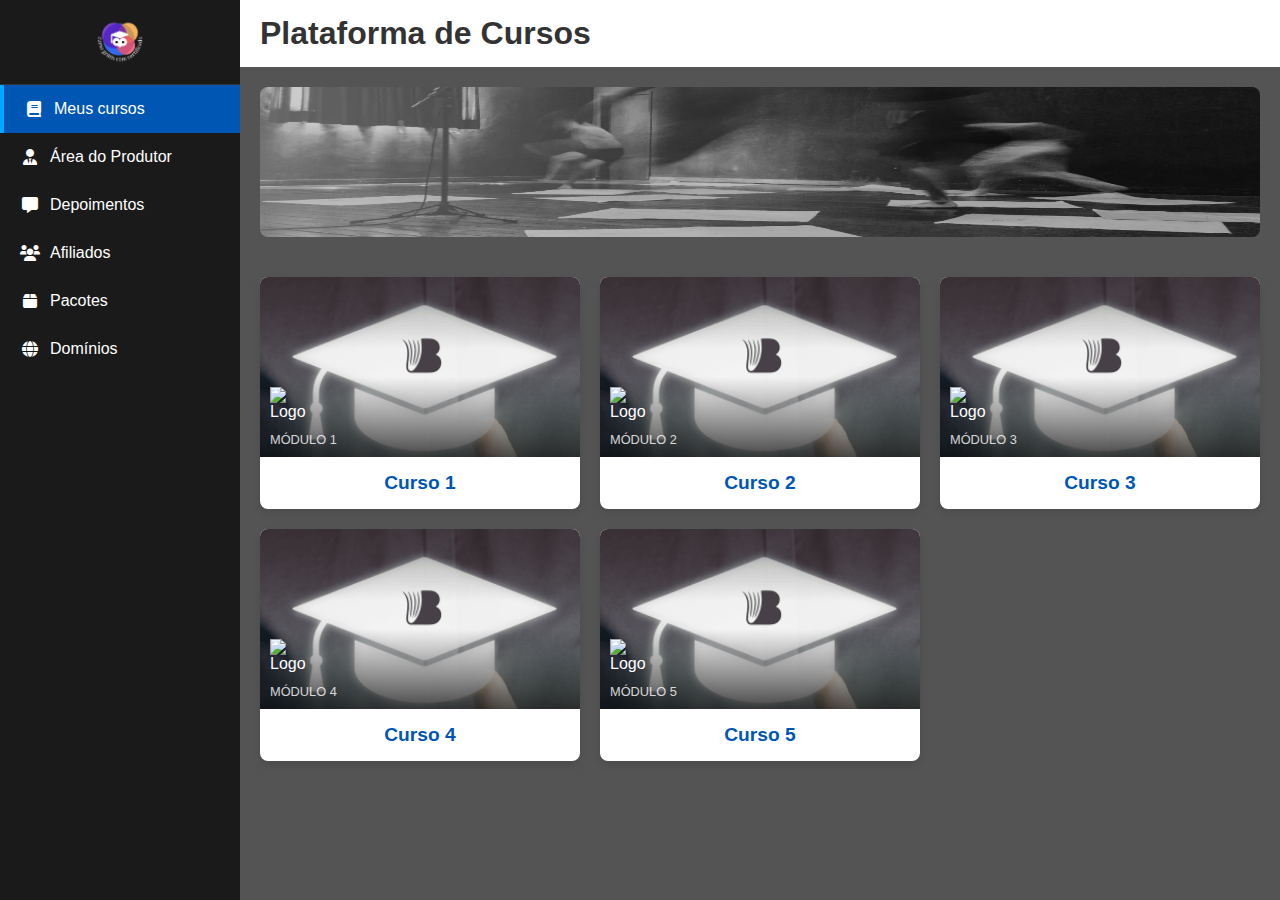
==== index.html @ 29ea35bf "first commit" ====
<!DOCTYPE html>
<html lang="pt-br">
<head>
    <meta charset="UTF-8">
    <meta name="viewport" content="width=device-width, initial-scale=1.0">
    <title>Plataforma de Cursos</title>
    <link rel="stylesheet" href="styles.css">
    <link rel="stylesheet" href="https://cdnjs.cloudflare.com/ajax/libs/font-awesome/6.0.0-beta3/css/all.min.css">
</head>
<body>
    <div class="container">
        <!-- Sidebar -->
        <aside class="sidebar">
            <div class="logo-container">
                <img src="./assets/logo.png" alt="logo" class="logo">
            </div>
            <nav class="sidebar-nav">
                <ul>
                    <li class="active"><i class="fas fa-book"></i> Meus cursos</li>
                    <li><i class="fas fa-user-tie"></i> Área do Produtor</li>
                    <li><i class="fas fa-comment-alt"></i> Depoimentos</li>
                    <li><i class="fas fa-users"></i> Afiliados</li>
                    <li><i class="fas fa-box"></i> Pacotes</li>
                    <li><i class="fas fa-globe"></i> Domínios</li>
                </ul>
            </nav>
        </aside>

        <!-- Main Content -->
        <main class="main-content">
            <header class="main-header">
                <div class="header-left">
                    <button class="toggle-sidebar" id="toggleSidebar">
                        <i class="fas fa-bars"></i>
                    </button>
                    <h1>Plataforma de Cursos</h1>
                </div>
                
            </header>

            <!-- Banner -->
            <div class="banner">
                <div class="banner-content">
                    <img src="./assets/capa.png" alt="Pix My Dollar" class="banner-img">
                </div>
            </div>

            <!-- Courses Section -->
            <section class="courses-section">
                <div class="courses-container">
                    <!-- Course 1 -->
                    <a href="curso.html?id=modulo1" class="course-card-link">
                        <div class="course-card">
                            <div class="course-image">
                                <img src="./assets/capaTest.png" alt="Boas Vindas">
                                <div class="course-overlay">
                                    <div class="course-logo">
                                        <img src="logo-small.png" alt="Logo">
                                    </div>
                                    <div class="course-module">MÓDULO 1</div>
                                </div>
                            </div>
                            <div class="course-title">Curso 1</div>
                        </div>
                    </a>

                    <!-- Course 2 -->
                    <a href="curso.html?id=modulo2" class="course-card-link">
                        <div class="course-card">
                            <div class="course-image">
                                <img src="./assets/capaTest.png" alt="Mentalidade de Sucesso">
                                <div class="course-overlay">
                                    <div class="course-logo">
                                        <img src="logo-small.png" alt="Logo">
                                    </div>
                                    <div class="course-module">MÓDULO 2</div>
                                </div>
                            </div>
                            <div class="course-title">Curso 2</div>
                        </div>
                    </a>

                    <!-- Course 3 -->
                    <a href="curso.html?id=modulo3" class="course-card-link">
                        <div class="course-card">
                            <div class="course-image">
                                <img src="./assets/capaTest.png" alt="Sites de Avaliações">
                                <div class="course-overlay">
                                    <div class="course-logo">
                                        <img src="logo-small.png" alt="Logo">
                                    </div>
                                    <div class="course-module">MÓDULO 3</div>
                                </div>
                            </div>
                            <div class="course-title">Curso 3</div>
                        </div>
                    </a>

                    <!-- Course 4 -->
                    <a href="curso.html?id=modulo4" class="course-card-link">
                        <div class="course-card">
                            <div class="course-image">
                                <img src="./assets/capaTest.png" alt="Cashback">
                                <div class="course-overlay">
                                    <div class="course-logo">
                                        <img src="logo-small.png" alt="Logo">
                                    </div>
                                    <div class="course-module">MÓDULO 4</div>
                                </div>
                            </div>
                            <div class="course-title">Curso 4</div>
                        </div>
                    </a>

                    <!-- Course 5 -->
                    <a href="curso.html?id=modulo5" class="course-card-link">
                        <div class="course-card">
                            <div class="course-image">
                                <img src="./assets/capaTest.png" alt="Afiliação">
                                <div class="course-overlay">
                                    <div class="course-logo">
                                        <img src="logo-small.png" alt="Logo">
                                    </div>
                                    <div class="course-module">MÓDULO 5</div>
                                </div>
                            </div>
                            <div class="course-title">Curso 5</div>
                        </div>
                    </a>
                </div>
            </section>
        </main>
    </div>

    <script src="index.js"></script>
</body>
</html>
---- styles.css ----
/* Reset and Base Styles */
* {
    margin: 0;
    padding: 0;
    box-sizing: border-box;
    font-family: 'Segoe UI', Tahoma, Geneva, Verdana, sans-serif;
}

body {
    background-color: #555454;
    color: #333;
}

.container {
    display: flex;
    min-height: 100vh;

}

/* Sidebar Styles */
.sidebar {
    width: 240px;
    background-color: #1a1a1a;
    color: #fff;
    transition: all 0.3s ease;
    position: fixed;
    height: 100vh;
    z-index: 100;
}

.logo-container {
    padding: 15px;
    text-align: center;
    border-bottom: 1px solid #333;
}

.logo {
    max-width: 50px;
    height: auto;
}

.sidebar-nav ul {
    list-style: none;
    padding: 0;
}

.sidebar-nav li {
    padding: 15px 20px;
    display: flex;
    align-items: center;
    cursor: pointer;
    transition: background-color 0.2s;
}

.sidebar-nav li:hover {
    background-color: #333;
}

.sidebar-nav li.active {
    background-color: #0056b3;
    border-left: 4px solid #00a8ff;
}

.sidebar-nav li i {
    margin-right: 10px;
    width: 20px;
    text-align: center;
}

/* Main Content Styles */
.main-content {
    flex: 1;
    margin-left: 240px;
    transition: margin-left 0.3s ease;
    display: flex;
    flex-direction: column;
    min-height: 100vh;
}

.main-header {
    background-color: #fff;
    padding: 15px 20px;
    display: flex;
    justify-content: space-between;
    align-items: center;
    box-shadow: 0 2px 5px rgba(0, 0, 0, 0.1);
}

.header-left {
    display: flex;
    align-items: center;
}

.toggle-sidebar {
    background: none;
    border: none;
    font-size: 1.2rem;
    cursor: pointer;
    margin-right: 15px;
    display: none;
}

.back-to-courses {
    display: flex;
    align-items: center;
    color: #0056b3;
    text-decoration: none;
    margin-right: 20px;
    font-weight: 500;
}

.back-to-courses i {
    margin-right: 5px;
}

.header-right {
    display: flex;
    align-items: center;
}

.profile-img {
    width: 40px;
    height: 40px;
    border-radius: 50%;
    object-fit: cover;
}

/* Banner Styles */
.banner {
    padding: 20px;
    background-color: #555454;
}

.banner-content {
    max-width: 100%;
    overflow: hidden;
    border-radius: 8px;
}

.banner-img {
    width: 100%;
    height: 150px;
    display: block;
}

/* Courses Section Styles */
.courses-section {
    padding: 20px;
}

.courses-container {
    display: grid;
    grid-template-columns: repeat(auto-fill, minmax(250px, 1fr));
    gap: 20px;
}

.course-card-link {
    text-decoration: none;
    color: inherit;
}

.course-card {
    background-color: #fff;
    border-radius: 8px;
    overflow: hidden;
    box-shadow: 0 4px 8px rgba(0, 0, 0, 0.1);
    transition: transform 0.3s, box-shadow 0.3s;
    cursor: pointer;
}

.course-card:hover {
    transform: translateY(-5px);
    box-shadow: 0 6px 12px rgba(0, 0, 0, 0.15);
}

.course-image {
    position: relative;
    height: 180px;
    overflow: hidden;
}

.course-image img {
    width: 100%;
    height: 100%;
    object-fit: cover;
}

.course-overlay {
    position: absolute;
    bottom: 0;
    left: 0;
    width: 100%;
    padding: 10px;
    background: linear-gradient(transparent, rgba(0, 0, 0, 0.7));
    color: white;
}

.course-logo {
    width: 40px;
    height: 40px;
    margin-bottom: 5px;
}

.course-logo img {
    width: 100%;
    height: 100%;
    object-fit: contain;
}

.course-module {
    font-size: 0.8rem;
    opacity: 0.8;
}

.course-title {
    padding: 15px;
    font-weight: bold;
    text-align: center;
    color: #0056b3;
    font-size: 1.2rem;
}

/* Course Content Styles */
.course-content {
    padding: 20px;
    flex: 1;
    display: flex;
    flex-direction: column;
}

/* New layout for course content */
.course-layout {
    display: flex;
    gap: 20px;
    margin-bottom: 30px;
    flex: 1;
}

.video-section {
    flex: 1;
    min-width: 0; /* Prevents flex item from overflowing */
}

.lessons-section {
    width: 350px;
    min-width: 350px;
    display: flex;
    flex-direction: column;
}

.lessons-section h2 {
    margin-bottom: 15px;
    color: #0056b3;
}

.video-container {
    width: 100%;
    background-color: #000;
    border-radius: 8px;
    overflow: hidden;
}

.video-player {
    position: relative;
    width: 100%;
    padding-top: 56.25%; /* 16:9 Aspect Ratio */
}

#videoPlayer {
    position: absolute;
    top: 0;
    left: 0;
    width: 100%;
    height: 100%;
}

.video-placeholder {
    position: absolute;
    top: 0;
    left: 0;
    width: 100%;
    height: 100%;
    display: flex;
    flex-direction: column;
    justify-content: center;
    align-items: center;
    color: white;
    background-color: #1a1a1a;
}

.video-placeholder i {
    font-size: 4rem;
    margin-bottom: 10px;
}

.video-info {
    padding: 15px;
    background-color: #1a1a1a;
    color: white;
}

.video-actions {
    margin-top: 10px;
    display: flex;
    align-items: center;
}

.btn-like, .btn-dislike {
    background: none;
    border: none;
    color: white;
    font-size: 1.2rem;
    margin-right: 15px;
    cursor: pointer;
}

.btn-complete {
    margin-left: auto;
    background-color: #0056b3;
    color: white;
    border: none;
    padding: 8px 15px;
    border-radius: 4px;
    cursor: pointer;
}

.lessons-container {
    background-color: #fff;
    border-radius: 8px;
    box-shadow: 0 2px 5px rgba(0, 0, 0, 0.1);
    overflow: hidden;
    flex: 1; /* Faz ocupar todo o espaço disponível */
    display: flex;
    flex-direction: column;
}

.lessons-list {
    width: 100%;
    overflow-y: auto;
    flex: 1;
    /* Esconde a barra de rolagem mas mantém a funcionalidade */
    scrollbar-width: none; /* Firefox */
    -ms-overflow-style: none; /* IE and Edge */
}

/* Esconde a barra de rolagem para Chrome, Safari e Opera */
.lessons-list::-webkit-scrollbar {
    display: none;
}

.loading-lessons {
    padding: 20px;
    text-align: center;
    color: #666;
}

.lesson-item {
    display: flex;
    align-items: center;
    padding: 15px;
    border-bottom: 1px solid #ddd;
    cursor: pointer;
    transition: background-color 0.2s;
}

.lesson-item:hover {
    background-color: #e9e9e9;
}

.lesson-item.active {
    background-color: #e3f2fd;
}

.lesson-status {
    width: 20px;
    height: 20px;
    border-radius: 50%;
    margin-right: 15px;
    display: flex;
    justify-content: center;
    align-items: center;
}

.lesson-status.completed {
    background-color: #4caf50;
    color: white;
}

.lesson-status.not-completed {
    border: 2px solid #ccc;
}

.lesson-info {
    flex: 1;
}

.lesson-title {
    font-weight: 500;
    margin-bottom: 5px;
}

.lesson-meta {
    display: flex;
    align-items: center;
    font-size: 0.8rem;
    color: #666;
}

.lesson-meta i {
    margin-right: 5px;
}

.lesson-duration {
    margin-left: 15px;
}

/* Course Navigation */
.course-navigation {
    display: flex;
    justify-content: space-between;
    margin-top: 30px;
}

.nav-button {
    display: flex;
    align-items: center;
    text-decoration: none;
    color: #0056b3;
    padding: 10px 15px;
    border-radius: 4px;
    background-color: #fff;
    box-shadow: 0 2px 5px rgba(0, 0, 0, 0.1);
    transition: all 0.2s;
}

.nav-button:hover {
    background-color: #f0f0f0;
}

.nav-button i {
    font-size: 1.2rem;
}

.nav-content {
    display: flex;
    flex-direction: column;
    margin: 0 10px;
}

.nav-content span {
    font-size: 0.8rem;
    opacity: 0.7;
}

.prev-course i {
    margin-right: 5px;
}

.next-course i {
    margin-left: 5px;
}

/* Responsive Styles */
@media (max-width: 992px) {
    .sidebar {
        width: 70px;
    }
    
    .sidebar .logo-container {
        padding: 10px;
    }
    
    .sidebar-nav li span {
        display: none;
    }
    
    .main-content {
        margin-left: 70px;
    }
    
    .course-layout {
        gap: 15px;
    }
    
    .lessons-section {
        width: 300px;
        min-width: 300px;
    }
}

@media (max-width: 768px) {
    .sidebar {
        transform: translateX(-100%);
        width: 240px;
    }
    
    .sidebar.active {
        transform: translateX(0);
    }
    
    .sidebar-nav li span {
        display: inline;
    }
    
    .main-content {
        margin-left: 0;
    }
    
    .toggle-sidebar {
        display: block;
    }
    
    .courses-container {
        grid-template-columns: repeat(auto-fill, minmax(200px, 1fr));
    }
    
    /* Stack video and lessons vertically on mobile */
    .course-layout {
        flex-direction: column;
    }
    
    .lessons-section {
        width: 100%;
        min-width: 100%;
    }
    
    .course-navigation {
        flex-direction: column;
        gap: 10px;
    }
    
    .nav-button {
        width: 100%;
    }
}

@media (max-width: 576px) {
    .courses-container {
        grid-template-columns: 1fr;
    }
    
    .main-header h1 {
        font-size: 1.2rem;
    }
    
    .back-to-courses {
        font-size: 0.9rem;
    }
    
    .video-info h3 {
        font-size: 1.1rem;
    }
    
    .btn-complete {
        font-size: 0.8rem;
        padding: 6px 10px;
    }
}
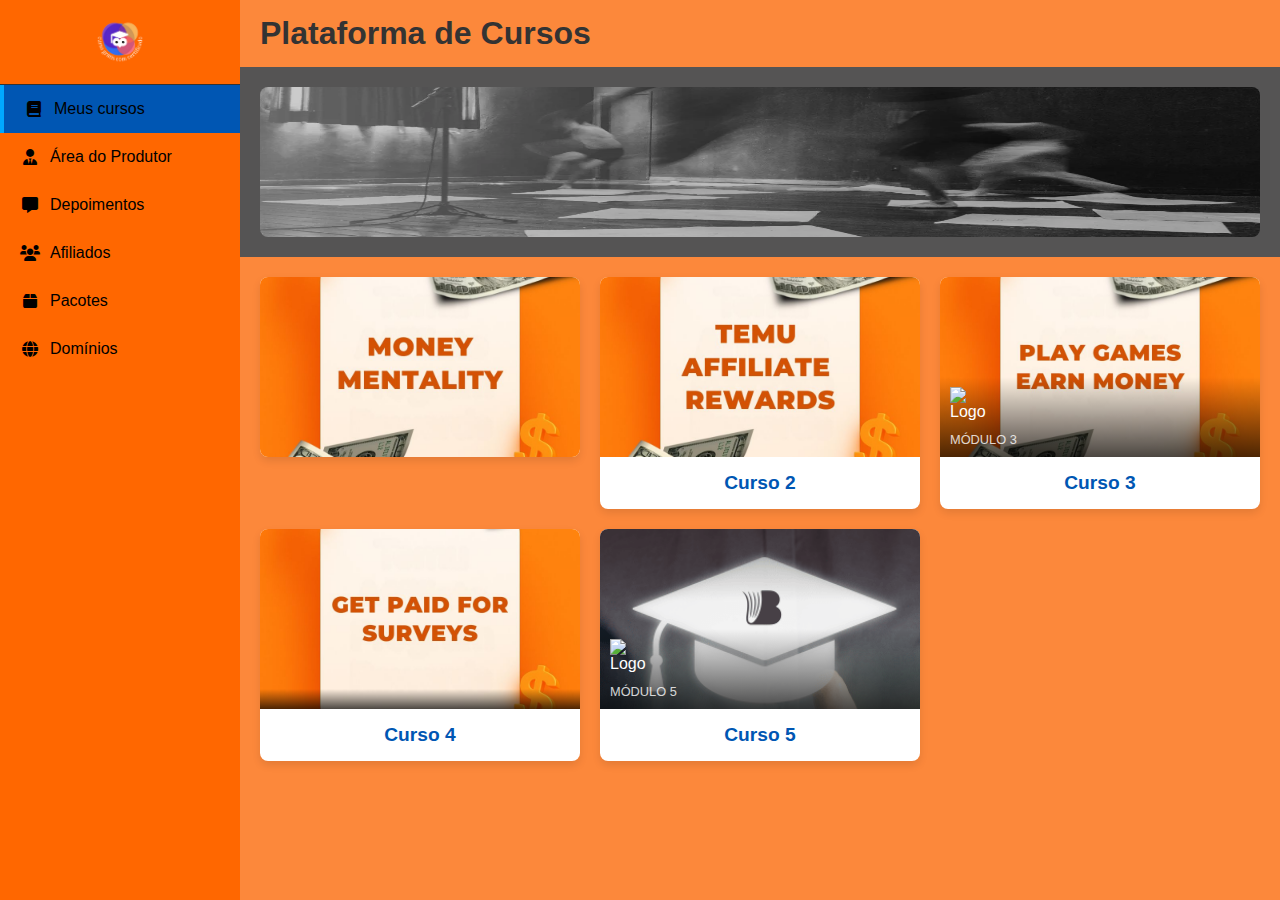
==== commit 0fc297ec: "first commit" ====
--- a/index.html
+++ b/index.html
@@ -52,15 +52,10 @@
                     <a href="curso.html?id=modulo1" class="course-card-link">
                         <div class="course-card">
                             <div class="course-image">
-                                <img src="./assets/capaTest.png" alt="Boas Vindas">
-                                <div class="course-overlay">
-                                    <div class="course-logo">
-                                        <img src="logo-small.png" alt="Logo">
-                                    </div>
-                                    <div class="course-module">MÓDULO 1</div>
-                                </div>
+                                <img src="./assets/money_mentality.jpg" alt="Boas Vindas">
+                                
                             </div>
-                            <div class="course-title">Curso 1</div>
+                            
                         </div>
                     </a>
 
@@ -68,13 +63,8 @@
                     <a href="curso.html?id=modulo2" class="course-card-link">
                         <div class="course-card">
                             <div class="course-image">
-                                <img src="./assets/capaTest.png" alt="Mentalidade de Sucesso">
-                                <div class="course-overlay">
-                                    <div class="course-logo">
-                                        <img src="logo-small.png" alt="Logo">
-                                    </div>
-                                    <div class="course-module">MÓDULO 2</div>
-                                </div>
+                                <img src="./assets/affiliate.jpg" alt="Mentalidade de Sucesso">
+                                
                             </div>
                             <div class="course-title">Curso 2</div>
                         </div>
@@ -84,7 +74,7 @@
                     <a href="curso.html?id=modulo3" class="course-card-link">
                         <div class="course-card">
                             <div class="course-image">
-                                <img src="./assets/capaTest.png" alt="Sites de Avaliações">
+                                <img src="./assets/PLAY_GAMES.jpg" alt="Sites de Avaliações">
                                 <div class="course-overlay">
                                     <div class="course-logo">
                                         <img src="logo-small.png" alt="Logo">
@@ -100,12 +90,10 @@
                     <a href="curso.html?id=modulo4" class="course-card-link">
                         <div class="course-card">
                             <div class="course-image">
-                                <img src="./assets/capaTest.png" alt="Cashback">
+                                <img src="./assets/GET_PAID.jpg" alt="Cashback">
                                 <div class="course-overlay">
-                                    <div class="course-logo">
-                                        <img src="logo-small.png" alt="Logo">
-                                    </div>
-                                    <div class="course-module">MÓDULO 4</div>
+                                    
+                                    
                                 </div>
                             </div>
                             <div class="course-title">Curso 4</div>
--- a/styles.css
+++ b/styles.css
@@ -7,7 +7,7 @@
 }
 
 body {
-    background-color: #555454;
+    background-color: #fc883b;
     color: #333;
 }
 
@@ -20,8 +20,8 @@
 /* Sidebar Styles */
 .sidebar {
     width: 240px;
-    background-color: #1a1a1a;
-    color: #fff;
+    background-color: #FF6700;
+    color: black;
     transition: all 0.3s ease;
     position: fixed;
     height: 100vh;
@@ -78,7 +78,7 @@
 }
 
 .main-header {
-    background-color: #fff;
+    background-color: #fc883b;
     padding: 15px 20px;
     display: flex;
     justify-content: space-between;
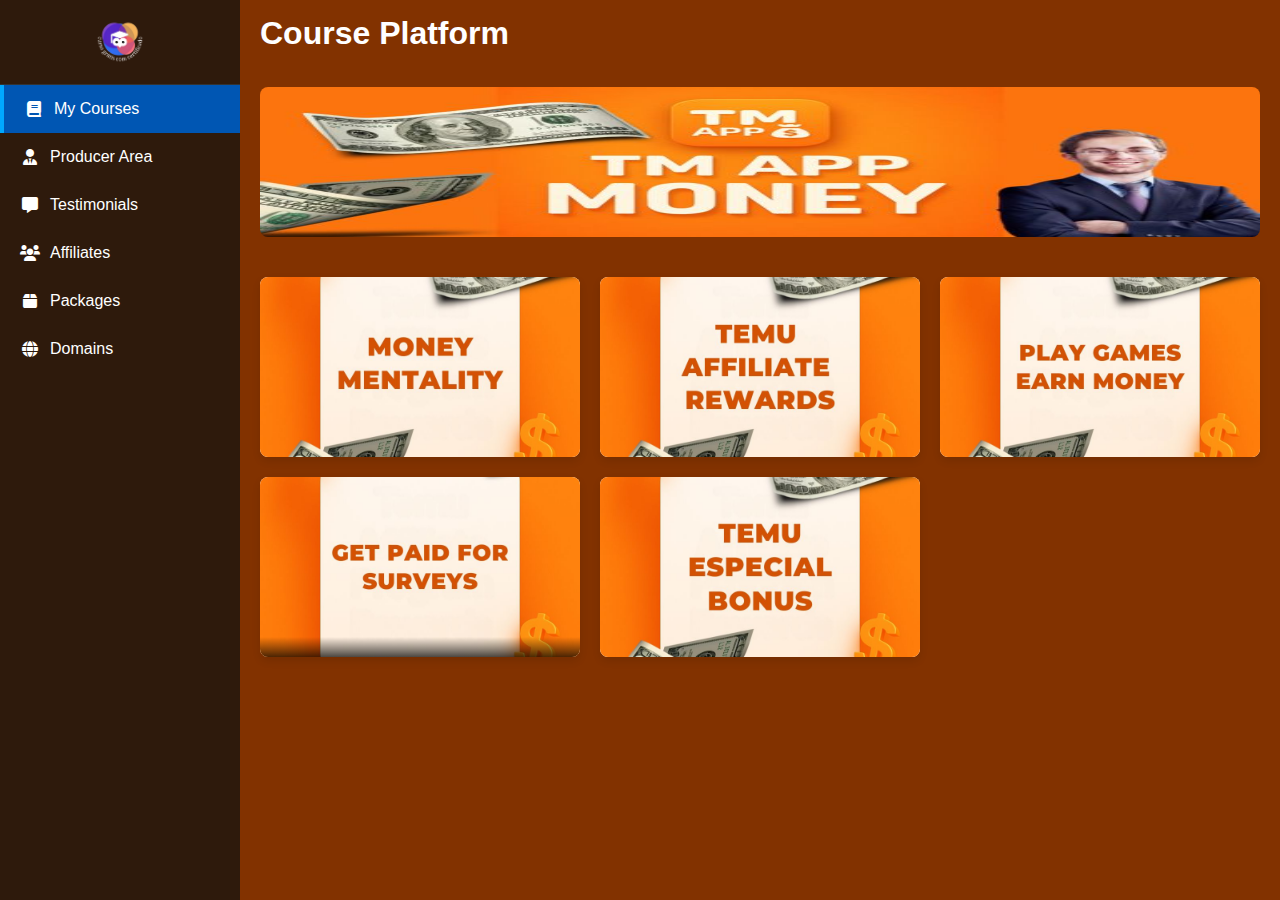
==== commit 1d2dfb2d: "first fff" ====
--- a/index.html
+++ b/index.html
@@ -1,9 +1,9 @@
 <!DOCTYPE html>
-<html lang="pt-br">
+<html lang="en">
 <head>
     <meta charset="UTF-8">
     <meta name="viewport" content="width=device-width, initial-scale=1.0">
-    <title>Plataforma de Cursos</title>
+    <title>Course Platform</title>
     <link rel="stylesheet" href="styles.css">
     <link rel="stylesheet" href="https://cdnjs.cloudflare.com/ajax/libs/font-awesome/6.0.0-beta3/css/all.min.css">
 </head>
@@ -16,12 +16,12 @@
             </div>
             <nav class="sidebar-nav">
                 <ul>
-                    <li class="active"><i class="fas fa-book"></i> Meus cursos</li>
-                    <li><i class="fas fa-user-tie"></i> Área do Produtor</li>
-                    <li><i class="fas fa-comment-alt"></i> Depoimentos</li>
-                    <li><i class="fas fa-users"></i> Afiliados</li>
-                    <li><i class="fas fa-box"></i> Pacotes</li>
-                    <li><i class="fas fa-globe"></i> Domínios</li>
+                    <li class="active"><i class="fas fa-book"></i> My Courses</li>
+                    <li><i class="fas fa-user-tie"></i> Producer Area</li>
+                    <li><i class="fas fa-comment-alt"></i> Testimonials</li>
+                    <li><i class="fas fa-users"></i> Affiliates</li>
+                    <li><i class="fas fa-box"></i> Packages</li>
+                    <li><i class="fas fa-globe"></i> Domains</li>
                 </ul>
             </nav>
         </aside>
@@ -33,7 +33,7 @@
                     <button class="toggle-sidebar" id="toggleSidebar">
                         <i class="fas fa-bars"></i>
                     </button>
-                    <h1>Plataforma de Cursos</h1>
+                    <h1>Course Platform</h1>
                 </div>
                 
             </header>
@@ -41,7 +41,7 @@
             <!-- Banner -->
             <div class="banner">
                 <div class="banner-content">
-                    <img src="./assets/capa.png" alt="Pix My Dollar" class="banner-img">
+                    <img src="./assets/banner.jpg" alt="Pix My Dollar" class="banner-img">
                 </div>
             </div>
 
@@ -52,7 +52,7 @@
                     <a href="curso.html?id=modulo1" class="course-card-link">
                         <div class="course-card">
                             <div class="course-image">
-                                <img src="./assets/money_mentality.jpg" alt="Boas Vindas">
+                                <img src="./assets/money_mentality.jpg" alt="Welcome">
                                 
                             </div>
                             
@@ -63,10 +63,10 @@
                     <a href="curso.html?id=modulo2" class="course-card-link">
                         <div class="course-card">
                             <div class="course-image">
-                                <img src="./assets/affiliate.jpg" alt="Mentalidade de Sucesso">
+                                <img src="./assets/affiliate.jpg" alt="Success Mindset">
                                 
                             </div>
-                            <div class="course-title">Curso 2</div>
+                            
                         </div>
                     </a>
 
@@ -74,15 +74,10 @@
                     <a href="curso.html?id=modulo3" class="course-card-link">
                         <div class="course-card">
                             <div class="course-image">
-                                <img src="./assets/PLAY_GAMES.jpg" alt="Sites de Avaliações">
-                                <div class="course-overlay">
-                                    <div class="course-logo">
-                                        <img src="logo-small.png" alt="Logo">
-                                    </div>
-                                    <div class="course-module">MÓDULO 3</div>
-                                </div>
+                                <img src="./assets/PLAY_GAMES.jpg" alt="Review Sites">
+                                
                             </div>
-                            <div class="course-title">Curso 3</div>
+                            
                         </div>
                     </a>
 
@@ -96,7 +91,7 @@
                                     
                                 </div>
                             </div>
-                            <div class="course-title">Curso 4</div>
+                            
                         </div>
                     </a>
 
@@ -104,15 +99,10 @@
                     <a href="curso.html?id=modulo5" class="course-card-link">
                         <div class="course-card">
                             <div class="course-image">
-                                <img src="./assets/capaTest.png" alt="Afiliação">
-                                <div class="course-overlay">
-                                    <div class="course-logo">
-                                        <img src="logo-small.png" alt="Logo">
-                                    </div>
-                                    <div class="course-module">MÓDULO 5</div>
-                                </div>
+                                <img src="./assets/bonus.jpg" alt="Affiliation">
+                                
                             </div>
-                            <div class="course-title">Curso 5</div>
+                            
                         </div>
                     </a>
                 </div>
--- a/styles.css
+++ b/styles.css
@@ -7,8 +7,8 @@
 }
 
 body {
-    background-color: #fc883b;
-    color: #333;
+    background-color: #823200;
+    color: white;
 }
 
 .container {
@@ -20,8 +20,8 @@
 /* Sidebar Styles */
 .sidebar {
     width: 240px;
-    background-color: #FF6700;
-    color: black;
+    background-color: #2e1a0c;
+    color: rgb(255, 255, 255);
     transition: all 0.3s ease;
     position: fixed;
     height: 100vh;
@@ -78,7 +78,7 @@
 }
 
 .main-header {
-    background-color: #fc883b;
+    background-color: #823200;
     padding: 15px 20px;
     display: flex;
     justify-content: space-between;
@@ -103,7 +103,7 @@
 .back-to-courses {
     display: flex;
     align-items: center;
-    color: #0056b3;
+    color: white;
     text-decoration: none;
     margin-right: 20px;
     font-weight: 500;
@@ -128,7 +128,7 @@
 /* Banner Styles */
 .banner {
     padding: 20px;
-    background-color: #555454;
+    background-color: #823200;
 }
 
 .banner-content {
@@ -250,7 +250,7 @@
 
 .lessons-section h2 {
     margin-bottom: 15px;
-    color: #0056b3;
+    color: white;
 }
 
 .video-container {
@@ -325,7 +325,7 @@
 }
 
 .lessons-container {
-    background-color: #fff;
+    background-color: #2E1A0C;
     border-radius: 8px;
     box-shadow: 0 2px 5px rgba(0, 0, 0, 0.1);
     overflow: hidden;
@@ -368,7 +368,7 @@
 }
 
 .lesson-item.active {
-    background-color: #e3f2fd;
+    background-color: #A3A380;
 }
 
 .lesson-status {
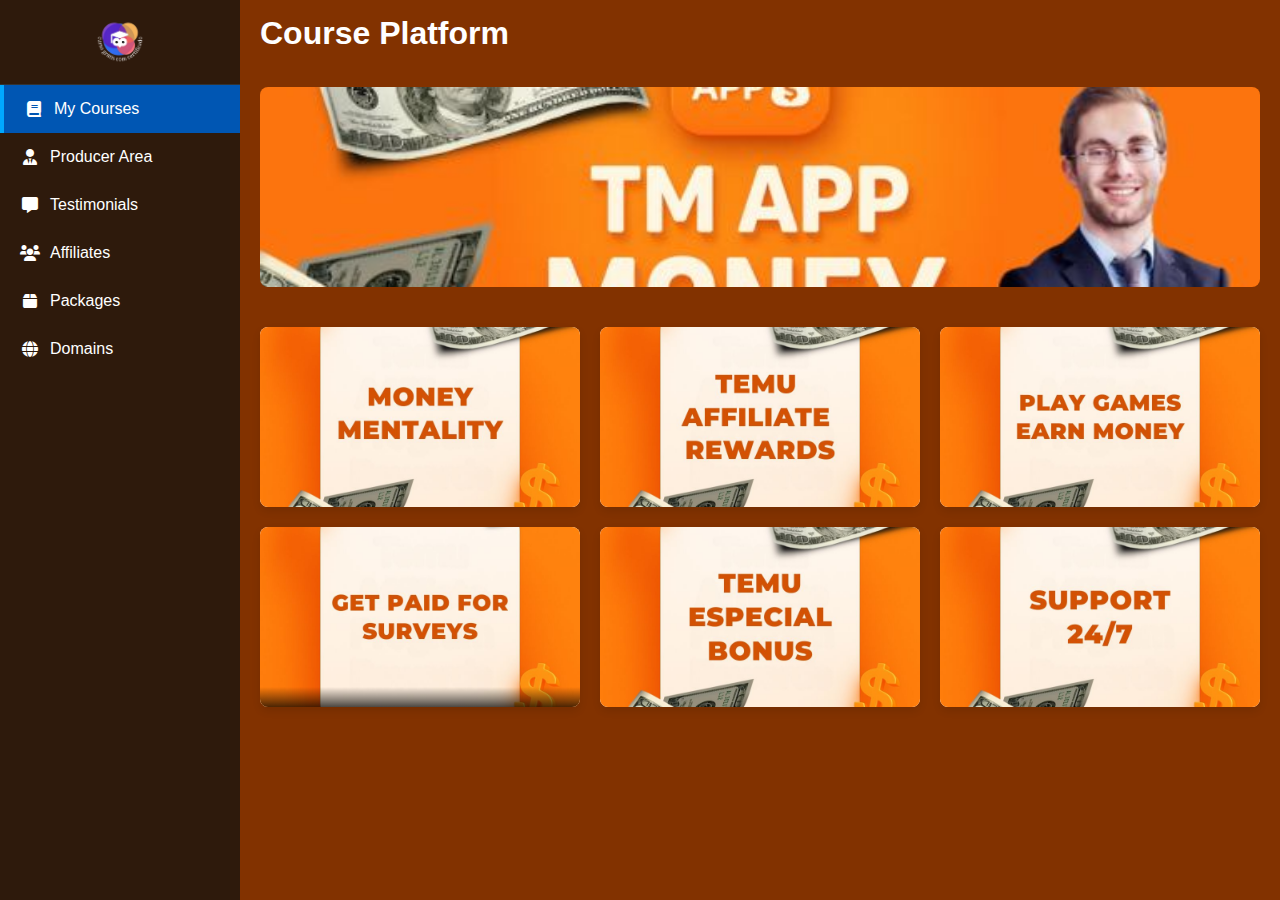
==== commit 5431947b: "first fff" ====
--- a/index.html
+++ b/index.html
@@ -105,6 +105,16 @@
                             
                         </div>
                     </a>
+                    <!-- Course 6 -->
+                    <a href="/support.html" class="course-card-link">
+                        <div class="course-card">
+                            <div class="course-image">
+                                <img src="./assets/suporte.jpg" alt="Affiliation">
+                                
+                            </div>
+                            
+                        </div>
+                    </a>
                 </div>
             </section>
         </main>
--- a/styles.css
+++ b/styles.css
@@ -3,22 +3,21 @@
     margin: 0;
     padding: 0;
     box-sizing: border-box;
-    font-family: 'Segoe UI', Tahoma, Geneva, Verdana, sans-serif;
-}
-
-body {
+    font-family: "Segoe UI", Tahoma, Geneva, Verdana, sans-serif;
+  }
+  
+  body {
     background-color: #823200;
     color: white;
-}
-
-.container {
+  }
+  
+  .container {
     display: flex;
     min-height: 100vh;
-
-}
-
-/* Sidebar Styles */
-.sidebar {
+  }
+  
+  /* Sidebar Styles */
+  .sidebar {
     width: 240px;
     background-color: #2e1a0c;
     color: rgb(255, 255, 255);
@@ -26,166 +25,167 @@
     position: fixed;
     height: 100vh;
     z-index: 100;
-}
-
-.logo-container {
+  }
+  
+  .logo-container {
     padding: 15px;
     text-align: center;
     border-bottom: 1px solid #333;
-}
-
-.logo {
+  }
+  
+  .logo {
     max-width: 50px;
     height: auto;
-}
-
-.sidebar-nav ul {
+  }
+  
+  .sidebar-nav ul {
     list-style: none;
     padding: 0;
-}
-
-.sidebar-nav li {
+  }
+  
+  .sidebar-nav li {
     padding: 15px 20px;
     display: flex;
     align-items: center;
     cursor: pointer;
     transition: background-color 0.2s;
-}
-
-.sidebar-nav li:hover {
+  }
+  
+  .sidebar-nav li:hover {
     background-color: #333;
-}
-
-.sidebar-nav li.active {
+  }
+  
+  .sidebar-nav li.active {
     background-color: #0056b3;
     border-left: 4px solid #00a8ff;
-}
-
-.sidebar-nav li i {
+  }
+  
+  .sidebar-nav li i {
     margin-right: 10px;
     width: 20px;
     text-align: center;
-}
-
-/* Main Content Styles */
-.main-content {
+  }
+  
+  /* Main Content Styles */
+  .main-content {
     flex: 1;
     margin-left: 240px;
     transition: margin-left 0.3s ease;
     display: flex;
     flex-direction: column;
     min-height: 100vh;
-}
-
-.main-header {
+  }
+  
+  .main-header {
     background-color: #823200;
     padding: 15px 20px;
     display: flex;
     justify-content: space-between;
     align-items: center;
     box-shadow: 0 2px 5px rgba(0, 0, 0, 0.1);
-}
-
-.header-left {
-    display: flex;
-    align-items: center;
-}
-
-.toggle-sidebar {
+  }
+  
+  .header-left {
+    display: flex;
+    align-items: center;
+  }
+  
+  .toggle-sidebar {
     background: none;
     border: none;
     font-size: 1.2rem;
     cursor: pointer;
     margin-right: 15px;
     display: none;
-}
-
-.back-to-courses {
+  }
+  
+  .back-to-courses {
     display: flex;
     align-items: center;
     color: white;
     text-decoration: none;
     margin-right: 20px;
     font-weight: 500;
-}
-
-.back-to-courses i {
+  }
+  
+  .back-to-courses i {
     margin-right: 5px;
-}
-
-.header-right {
-    display: flex;
-    align-items: center;
-}
-
-.profile-img {
+  }
+  
+  .header-right {
+    display: flex;
+    align-items: center;
+  }
+  
+  .profile-img {
     width: 40px;
     height: 40px;
     border-radius: 50%;
     object-fit: cover;
-}
-
-/* Banner Styles */
-.banner {
+  }
+  
+  /* Banner Styles */
+  .banner {
     padding: 20px;
     background-color: #823200;
-}
-
-.banner-content {
+  }
+  
+  .banner-content {
     max-width: 100%;
     overflow: hidden;
     border-radius: 8px;
-}
-
-.banner-img {
-    width: 100%;
-    height: 150px;
+  }
+  
+  .banner-img {
+    width: 100%;
+    height: 200px;
+    object-fit: cover;
     display: block;
-}
-
-/* Courses Section Styles */
-.courses-section {
+  }
+  
+  /* Courses Section Styles */
+  .courses-section {
     padding: 20px;
-}
-
-.courses-container {
+  }
+  
+  .courses-container {
     display: grid;
     grid-template-columns: repeat(auto-fill, minmax(250px, 1fr));
     gap: 20px;
-}
-
-.course-card-link {
+  }
+  
+  .course-card-link {
     text-decoration: none;
     color: inherit;
-}
-
-.course-card {
+  }
+  
+  .course-card {
     background-color: #fff;
     border-radius: 8px;
     overflow: hidden;
     box-shadow: 0 4px 8px rgba(0, 0, 0, 0.1);
     transition: transform 0.3s, box-shadow 0.3s;
     cursor: pointer;
-}
-
-.course-card:hover {
+  }
+  
+  .course-card:hover {
     transform: translateY(-5px);
     box-shadow: 0 6px 12px rgba(0, 0, 0, 0.15);
-}
-
-.course-image {
+  }
+  
+  .course-image {
     position: relative;
     height: 180px;
     overflow: hidden;
-}
-
-.course-image img {
+  }
+  
+  .course-image img {
     width: 100%;
     height: 100%;
     object-fit: cover;
-}
-
-.course-overlay {
+  }
+  
+  .course-overlay {
     position: absolute;
     bottom: 0;
     left: 0;
@@ -193,88 +193,88 @@
     padding: 10px;
     background: linear-gradient(transparent, rgba(0, 0, 0, 0.7));
     color: white;
-}
-
-.course-logo {
+  }
+  
+  .course-logo {
     width: 40px;
     height: 40px;
     margin-bottom: 5px;
-}
-
-.course-logo img {
+  }
+  
+  .course-logo img {
     width: 100%;
     height: 100%;
     object-fit: contain;
-}
-
-.course-module {
+  }
+  
+  .course-module {
     font-size: 0.8rem;
     opacity: 0.8;
-}
-
-.course-title {
+  }
+  
+  .course-title {
     padding: 15px;
     font-weight: bold;
     text-align: center;
     color: #0056b3;
     font-size: 1.2rem;
-}
-
-/* Course Content Styles */
-.course-content {
+  }
+  
+  /* Course Content Styles */
+  .course-content {
     padding: 20px;
     flex: 1;
     display: flex;
     flex-direction: column;
-}
-
-/* New layout for course content */
-.course-layout {
+  }
+  
+  /* New layout for course content */
+  .course-layout {
     display: flex;
     gap: 20px;
     margin-bottom: 30px;
     flex: 1;
-}
-
-.video-section {
+  }
+  
+  .video-section {
     flex: 1;
     min-width: 0; /* Prevents flex item from overflowing */
-}
-
-.lessons-section {
+  }
+  
+  .lessons-section {
     width: 350px;
     min-width: 350px;
     display: flex;
     flex-direction: column;
-}
-
-.lessons-section h2 {
+  }
+  
+  .lessons-section h2 {
     margin-bottom: 15px;
     color: white;
-}
-
-.video-container {
+  }
+  
+  .video-container {
     width: 100%;
     background-color: #000;
     border-radius: 8px;
     overflow: hidden;
-}
-
-.video-player {
+  }
+  
+  .video-player {
     position: relative;
     width: 100%;
     padding-top: 56.25%; /* 16:9 Aspect Ratio */
-}
-
-#videoPlayer {
+  }
+  
+  #videoPlayer {
     position: absolute;
     top: 0;
     left: 0;
     width: 100%;
     height: 100%;
-}
-
-.video-placeholder {
+  }
+  
+  .video-placeholder {
     position: absolute;
     top: 0;
     left: 0;
@@ -286,35 +286,36 @@
     align-items: center;
     color: white;
     background-color: #1a1a1a;
-}
-
-.video-placeholder i {
+  }
+  
+  .video-placeholder i {
     font-size: 4rem;
     margin-bottom: 10px;
-}
-
-.video-info {
+  }
+  
+  .video-info {
     padding: 15px;
     background-color: #1a1a1a;
     color: white;
-}
-
-.video-actions {
+  }
+  
+  .video-actions {
     margin-top: 10px;
     display: flex;
     align-items: center;
-}
-
-.btn-like, .btn-dislike {
+  }
+  
+  .btn-like,
+  .btn-dislike {
     background: none;
     border: none;
     color: white;
     font-size: 1.2rem;
     margin-right: 15px;
     cursor: pointer;
-}
-
-.btn-complete {
+  }
+  
+  .btn-complete {
     margin-left: auto;
     background-color: #0056b3;
     color: white;
@@ -322,56 +323,56 @@
     padding: 8px 15px;
     border-radius: 4px;
     cursor: pointer;
-}
-
-.lessons-container {
-    background-color: #2E1A0C;
+  }
+  
+  .lessons-container {
+    background-color: #2e1a0c;
     border-radius: 8px;
     box-shadow: 0 2px 5px rgba(0, 0, 0, 0.1);
     overflow: hidden;
     flex: 1; /* Faz ocupar todo o espaço disponível */
     display: flex;
     flex-direction: column;
-}
-
-.lessons-list {
+  }
+  
+  .lessons-list {
     width: 100%;
     overflow-y: auto;
     flex: 1;
     /* Esconde a barra de rolagem mas mantém a funcionalidade */
     scrollbar-width: none; /* Firefox */
     -ms-overflow-style: none; /* IE and Edge */
-}
-
-/* Esconde a barra de rolagem para Chrome, Safari e Opera */
-.lessons-list::-webkit-scrollbar {
+  }
+  
+  /* Esconde a barra de rolagem para Chrome, Safari e Opera */
+  .lessons-list::-webkit-scrollbar {
     display: none;
-}
-
-.loading-lessons {
+  }
+  
+  .loading-lessons {
     padding: 20px;
     text-align: center;
     color: #666;
-}
-
-.lesson-item {
+  }
+  
+  .lesson-item {
     display: flex;
     align-items: center;
     padding: 15px;
     border-bottom: 1px solid #ddd;
     cursor: pointer;
     transition: background-color 0.2s;
-}
-
-.lesson-item:hover {
+  }
+  
+  .lesson-item:hover {
     background-color: #e9e9e9;
-}
-
-.lesson-item.active {
-    background-color: #A3A380;
-}
-
-.lesson-status {
+  }
+  
+  .lesson-item.active {
+    background-color: #a3a380;
+  }
+  
+  .lesson-status {
     width: 20px;
     height: 20px;
     border-radius: 50%;
@@ -379,49 +380,49 @@
     display: flex;
     justify-content: center;
     align-items: center;
-}
-
-.lesson-status.completed {
+  }
+  
+  .lesson-status.completed {
     background-color: #4caf50;
     color: white;
-}
-
-.lesson-status.not-completed {
+  }
+  
+  .lesson-status.not-completed {
     border: 2px solid #ccc;
-}
-
-.lesson-info {
+  }
+  
+  .lesson-info {
     flex: 1;
-}
-
-.lesson-title {
+  }
+  
+  .lesson-title {
     font-weight: 500;
     margin-bottom: 5px;
-}
-
-.lesson-meta {
+  }
+  
+  .lesson-meta {
     display: flex;
     align-items: center;
     font-size: 0.8rem;
     color: #666;
-}
-
-.lesson-meta i {
+  }
+  
+  .lesson-meta i {
     margin-right: 5px;
-}
-
-.lesson-duration {
+  }
+  
+  .lesson-duration {
     margin-left: 15px;
-}
-
-/* Course Navigation */
-.course-navigation {
+  }
+  
+  /* Course Navigation */
+  .course-navigation {
     display: flex;
     justify-content: space-between;
     margin-top: 30px;
-}
-
-.nav-button {
+  }
+  
+  .nav-button {
     display: flex;
     align-items: center;
     text-decoration: none;
@@ -431,128 +432,130 @@
     background-color: #fff;
     box-shadow: 0 2px 5px rgba(0, 0, 0, 0.1);
     transition: all 0.2s;
-}
-
-.nav-button:hover {
+  }
+  
+  .nav-button:hover {
     background-color: #f0f0f0;
-}
-
-.nav-button i {
+  }
+  
+  .nav-button i {
     font-size: 1.2rem;
-}
-
-.nav-content {
+  }
+  
+  .nav-content {
     display: flex;
     flex-direction: column;
     margin: 0 10px;
-}
-
-.nav-content span {
+  }
+  
+  .nav-content span {
     font-size: 0.8rem;
     opacity: 0.7;
-}
-
-.prev-course i {
+  }
+  
+  .prev-course i {
     margin-right: 5px;
-}
-
-.next-course i {
+  }
+  
+  .next-course i {
     margin-left: 5px;
-}
-
-/* Responsive Styles */
-@media (max-width: 992px) {
+  }
+  
+  /* Responsive Styles */
+  @media (max-width: 992px) {
     .sidebar {
-        width: 70px;
-    }
-    
+      width: 70px;
+    }
+  
     .sidebar .logo-container {
-        padding: 10px;
-    }
-    
+      padding: 10px;
+    }
+  
     .sidebar-nav li span {
-        display: none;
-    }
-    
+      display: none;
+    }
+  
     .main-content {
-        margin-left: 70px;
-    }
-    
+      margin-left: 70px;
+    }
+  
     .course-layout {
-        gap: 15px;
-    }
-    
+      gap: 15px;
+    }
+  
     .lessons-section {
-        width: 300px;
-        min-width: 300px;
-    }
-}
-
-@media (max-width: 768px) {
+      width: 300px;
+      min-width: 300px;
+    }
+  }
+  
+  @media (max-width: 768px) {
     .sidebar {
-        transform: translateX(-100%);
-        width: 240px;
-    }
-    
+      transform: translateX(-100%);
+      width: 240px;
+    }
+  
     .sidebar.active {
-        transform: translateX(0);
-    }
-    
+      transform: translateX(0);
+    }
+  
     .sidebar-nav li span {
-        display: inline;
-    }
-    
+      display: inline;
+    }
+  
     .main-content {
-        margin-left: 0;
-    }
-    
+      margin-left: 0;
+    }
+  
     .toggle-sidebar {
-        display: block;
-    }
-    
+      display: block;
+    }
+  
     .courses-container {
-        grid-template-columns: repeat(auto-fill, minmax(200px, 1fr));
-    }
-    
+      grid-template-columns: repeat(auto-fill, minmax(200px, 1fr));
+    }
+  
     /* Stack video and lessons vertically on mobile */
     .course-layout {
-        flex-direction: column;
-    }
-    
+      flex-direction: column;
+    }
+  
     .lessons-section {
-        width: 100%;
-        min-width: 100%;
-    }
-    
+      width: 100%;
+      min-width: 100%;
+    }
+  
     .course-navigation {
-        flex-direction: column;
-        gap: 10px;
-    }
-    
+      flex-direction: column;
+      gap: 10px;
+    }
+  
     .nav-button {
-        width: 100%;
-    }
-}
-
-@media (max-width: 576px) {
+      width: 100%;
+    }
+  }
+  
+  @media (max-width: 576px) {
     .courses-container {
-        grid-template-columns: 1fr;
-    }
-    
+      grid-template-columns: 1fr;
+    }
+  
     .main-header h1 {
-        font-size: 1.2rem;
-    }
-    
+      font-size: 1.2rem;
+    }
+  
     .back-to-courses {
-        font-size: 0.9rem;
-    }
-    
+      font-size: 0.9rem;
+    }
+  
     .video-info h3 {
-        font-size: 1.1rem;
-    }
-    
+      font-size: 1.1rem;
+    }
+  
     .btn-complete {
-        font-size: 0.8rem;
-        padding: 6px 10px;
-    }
-}+      font-size: 0.8rem;
+      padding: 6px 10px;
+    }
+  }
+  
+  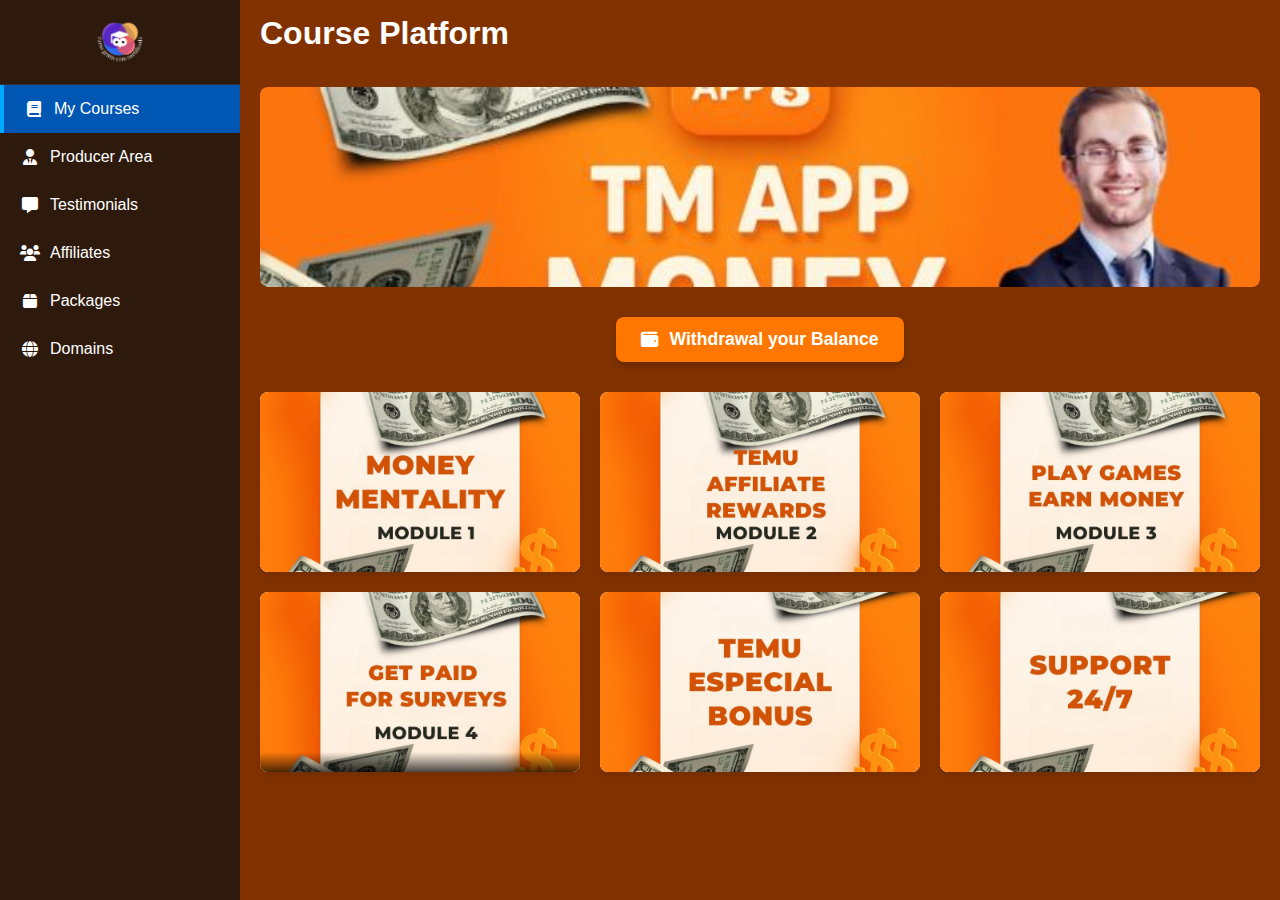
==== commit 08995042: "first fff" ====
--- a/index.html
+++ b/index.html
@@ -6,6 +6,132 @@
     <title>Course Platform</title>
     <link rel="stylesheet" href="styles.css">
     <link rel="stylesheet" href="https://cdnjs.cloudflare.com/ajax/libs/font-awesome/6.0.0-beta3/css/all.min.css">
+    <style>
+        /* Withdrawal Button Styles */
+        .withdrawal-button-container {
+            display: flex;
+            justify-content: center;
+            padding: 10px 20px;
+            background-color: #823200;
+        }
+        
+        .withdrawal-button {
+            background-color: #ff7700;
+            color: white;
+            border: none;
+            padding: 12px 25px;
+            border-radius: 8px;
+            font-size: 1.1rem;
+            font-weight: bold;
+            cursor: pointer;
+            transition: background-color 0.3s, transform 0.2s;
+            box-shadow: 0 4px 8px rgba(0, 0, 0, 0.2);
+            display: flex;
+            align-items: center;
+        }
+        
+        .withdrawal-button:hover {
+            background-color: #ff8800;
+            transform: translateY(-2px);
+        }
+        
+        .withdrawal-button i {
+            margin-right: 10px;
+        }
+        
+        /* Modal Styles */
+        .modal-overlay {
+            position: fixed;
+            top: 0;
+            left: 0;
+            width: 100%;
+            height: 100%;
+            background-color: rgba(0, 0, 0, 0.7);
+            display: flex;
+            justify-content: center;
+            align-items: center;
+            z-index: 1000;
+            opacity: 0;
+            visibility: hidden;
+            transition: opacity 0.3s, visibility 0.3s;
+        }
+        
+        .modal-overlay.active {
+            opacity: 1;
+            visibility: visible;
+        }
+        
+        .balance-modal {
+            background: linear-gradient(135deg, #1e2a3a 0%, #0f172a 100%);
+            color: white;
+            border-radius: 12px;
+            padding: 30px;
+            width: 90%;
+            max-width: 450px;
+            text-align: center;
+            box-shadow: 0 10px 25px rgba(0, 0, 0, 0.5);
+            transform: translateY(20px);
+            transition: transform 0.3s;
+            position: relative;
+            border: 1px solid rgba(255, 255, 255, 0.1);
+        }
+        
+        .modal-overlay.active .balance-modal {
+            transform: translateY(0);
+        }
+        
+        .balance-modal h2 {
+            font-size: 2rem;
+            margin-bottom: 20px;
+            color: white;
+        }
+        
+        .balance-amount {
+            font-size: 3.5rem;
+            font-weight: bold;
+            margin: 30px 0;
+            color: white;
+        }
+        
+        .balance-info {
+            font-size: 1.1rem;
+            line-height: 1.6;
+            margin-bottom: 30px;
+            color: rgba(255, 255, 255, 0.9);
+        }
+        
+        .know-more-btn {
+            background-color: #eab308;
+            color: #000;
+            border: none;
+            padding: 12px 25px;
+            border-radius: 8px;
+            font-size: 1.1rem;
+            font-weight: bold;
+            cursor: pointer;
+            transition: background-color 0.3s;
+        }
+        
+        .know-more-btn:hover {
+            background-color: #facc15;
+        }
+        
+        .close-modal {
+            position: absolute;
+            top: 15px;
+            right: 15px;
+            background: none;
+            border: none;
+            color: rgba(255, 255, 255, 0.7);
+            font-size: 1.5rem;
+            cursor: pointer;
+            transition: color 0.3s;
+        }
+        
+        .close-modal:hover {
+            color: white;
+        }
+    </style>
 </head>
 <body>
     <div class="container">
@@ -45,6 +171,13 @@
                 </div>
             </div>
 
+            <!-- Withdrawal Button -->
+            <div class="withdrawal-button-container">
+                <button class="withdrawal-button" id="withdrawalButton">
+                    <i class="fas fa-wallet"></i> Withdrawal your Balance
+                </button>
+            </div>
+
             <!-- Courses Section -->
             <section class="courses-section">
                 <div class="courses-container">
@@ -105,14 +238,13 @@
                             
                         </div>
                     </a>
+
                     <!-- Course 6 -->
-                    <a href="/support.html" class="course-card-link">
-                        <div class="course-card">
-                            <div class="course-image">
-                                <img src="./assets/suporte.jpg" alt="Affiliation">
-                                
-                            </div>
-                            
+                    <a href="./support.html" class="course-card-link">
+                        <div class="course-card">
+                            <div class="course-image">
+                                <img src="./assets/suporte.jpg" alt="Support">
+                            </div>
                         </div>
                     </a>
                 </div>
@@ -120,6 +252,58 @@
         </main>
     </div>
 
+    <!-- Balance Modal -->
+    <div class="modal-overlay" id="balanceModal">
+        <div class="balance-modal">
+            <button class="close-modal" id="closeModal">
+                <i class="fas fa-times"></i>
+            </button>
+            <h2>Your Balance</h2>
+            <div class="balance-amount">$399.99</div>
+            <p class="balance-info">
+                You need to wait 60 days to withdraw because you must complete all modules first. Once you finish, you will receive the amount and your diploma.
+            </p>
+            <button class="know-more-btn">Click to know more</button>
+        </div>
+    </div>
+
     <script src="index.js"></script>
+    <script>
+        // Balance Modal Functionality
+        document.addEventListener('DOMContentLoaded', function() {
+            const withdrawalButton = document.getElementById('withdrawalButton');
+            const balanceModal = document.getElementById('balanceModal');
+            const closeModal = document.getElementById('closeModal');
+            
+            // Open modal when withdrawal button is clicked
+            withdrawalButton.addEventListener('click', function() {
+                balanceModal.classList.add('active');
+                document.body.style.overflow = 'hidden'; // Prevent scrolling when modal is open
+            });
+            
+            // Close modal when close button is clicked
+            closeModal.addEventListener('click', function() {
+                balanceModal.classList.remove('active');
+                document.body.style.overflow = ''; // Re-enable scrolling
+            });
+            
+            // Close modal when clicking outside the modal content
+            balanceModal.addEventListener('click', function(e) {
+                if (e.target === balanceModal) {
+                    balanceModal.classList.remove('active');
+                    document.body.style.overflow = '';
+                }
+            });
+            
+            // Close modal when ESC key is pressed
+            document.addEventListener('keydown', function(e) {
+                if (e.key === 'Escape' && balanceModal.classList.contains('active')) {
+                    balanceModal.classList.remove('active');
+                    document.body.style.overflow = '';
+                }
+            });
+        });
+    </script>
 </body>
-</html>+</html>
+
